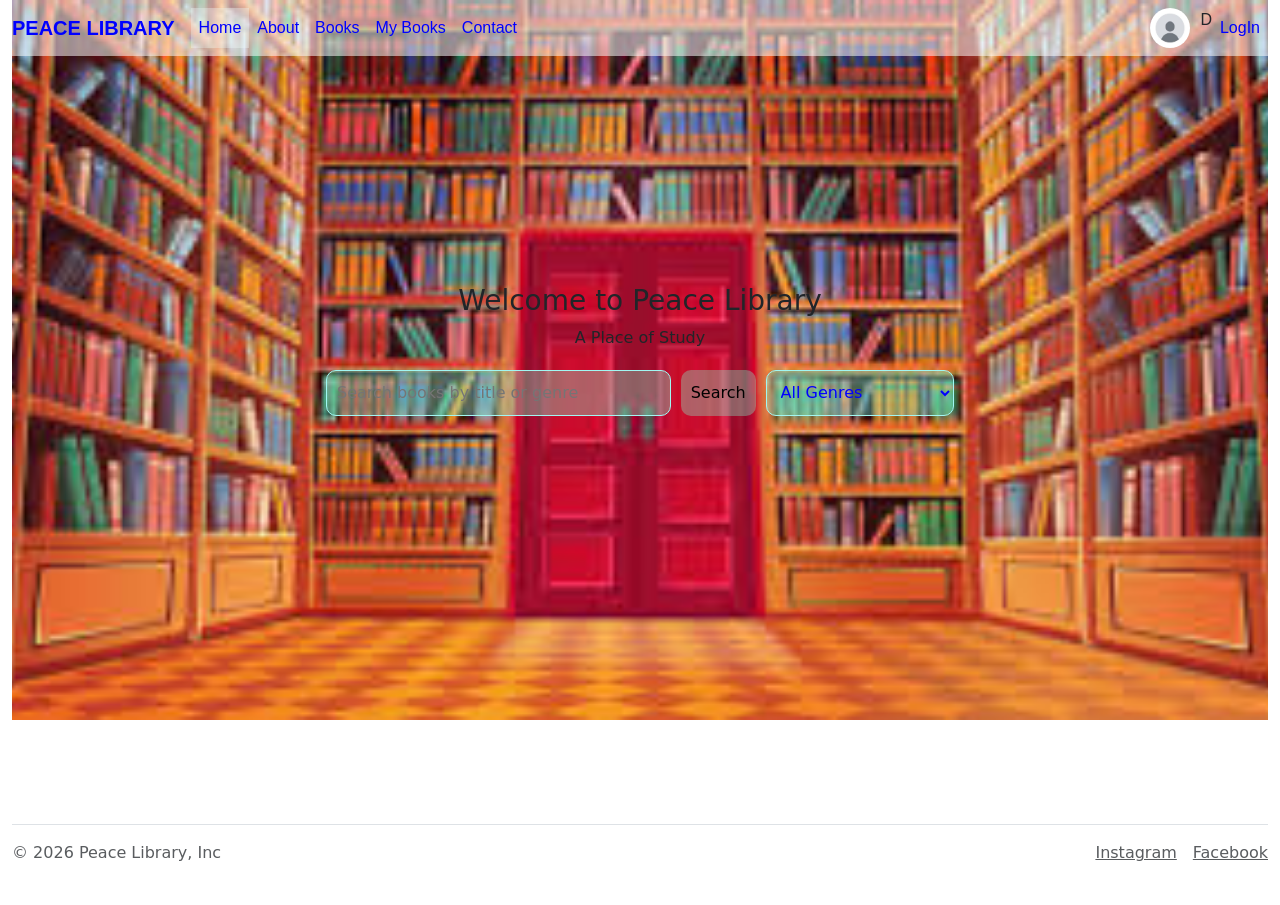
==== index.html @ 914e8076 "completion in progress" ====
<!DOCTYPE html>
<html lang="en">
<head>
  <meta charset="UTF-8">
  <meta name="viewport" content="width=device-width, initial-scale=1.0">
  <title>Peace Library</title>
  <link rel="stylesheet" href="./style.css">
  <link href="https://cdn.jsdelivr.net/npm/bootstrap@5.3.5/dist/css/bootstrap.min.css" rel="stylesheet">
</head>
<body id="body">
  <div class="container-fluid">
    <nav class="navbar navbar-expand-lg navbar-light fixed-top">
      <div class="container-fluid">
        <a class="navbar-brand" href="./index.html">PEACE LIBRARY</a>
        <button class="navbar-toggler" type="button" data-bs-toggle="collapse" data-bs-target="#navbarNav" aria-controls="navbarNav" aria-expanded="false" aria-label="Toggle navigation">
          <span class="navbar-toggler-icon"></span>
        </button>
        <div class="collapse navbar-collapse" id="navbarNav">
          <ul class="navbar-nav me-auto mb-2 mb-lg-0">
            <li class="nav-item">
              <a class="nav-link active" aria-current="page" href="./index.html">Home</a>
            </li>
            <li class="nav-item">
              <a class="nav-link" href="#">About</a>
            </li>
            <li class="nav-item">
              <a class="nav-link" href="#" id="books">Books</a>
            </li>
            <li class="nav-item">
              <a class="nav-link" href="#" id="myBook">My Books</a>
            </li>
            <li class="nav-item">
              <a class="nav-link" href="#">Contact</a>
            </li>
          </ul>
          <ul class="navbar-nav ms-auto">
            <li class="nav-item d-flex align-items-center">
              <img id="info" src="./image.png" alt="User" style="width: 40px; height: 40px; border-radius: 50%; margin-right: 10px;">
              <span id="userInfo"></span>
            </li>
            <li class="nav-item" id="light">
              L
            </li>
            <li class="nav-item" id="dark">
              D
            </li>
            <li class="nav-item">
              <a class="nav-link log" href="./login.html" id="loginLink" style="display: inline-block;">LogIn</a>
            </li>
            <li class="nav-item">
              <button class="btn btn-outline-primary" id="logoutBtn" style="display: none;">Logout</button>
            </li>
          </ul>
        </div>
      </div>
    </nav>
    
    <section class="logSections">
      <h3>Welcome to Peace Library</h3>
      <p>A Place of Study</p>
      <div class="search-bar">
        <input type="text" id="searchInput" placeholder="Search books by title or genre">
        <button id="searchBtn">Search</button>
        <select id="genreFilter">
          <option value="">All Genres</option>
          <option value="Thriller">Thriller</option>
          <option value="Action">Action</option>
          <option value="Comedy">Comedy</option>
          <option value="Fiction">Fiction</option>
          <option value="Non-fiction">Non-fiction</option>
          <option value="Horror">Horror</option>
          <option value="Drama">Drama</option>
          <option value="Novel">Novel</option>
          <option value="Narrative">Narrative</option>
          <option value="Mystery">Mystery</option>
        </select>
      </div>
    </section>
    <div class="container-fluid homes">
      <section class="bookRow" style="display: none;"> 
        <h2>Book Borrowed</h2>
        <div id="bookRow"></div>
      </section>
      <div class="home"></div>
    </div>
    <footer class="d-flex flex-wrap justify-content-between align-items-center py-3 my-4 border-top">
      <div class="col-md-4 d-flex align-items-center">
        <span class="mb-3 mb-md-0 text-body-secondary">© <span id="date"> </span> Peace Library, Inc</span>
      </div>
      <ul class="nav col-md-4 justify-content-end list-unstyled d-flex">
        <li class="ms-3"><a class="text-body-secondary" href="#" aria-label="Instagram">Instagram</a></li>
        <li class="ms-3"><a class="text-body-secondary" href="#" aria-label="Facebook">Facebook</a></li>
      </ul>
    </footer>
  </div>
  <script src="./script.js"></script>
  <script src="https://cdn.jsdelivr.net/npm/bootstrap@5.3.5/dist/js/bootstrap.bundle.min.js"></script>
</body>
</html>
---- style.css ----
/* @import url("https://fonts.googleapis.com/css2?family=Manrope:wght@200..800&family=Red+Hat+Text:ital,wght@0,300..700;1,300..700&family=Roboto:ital,wght@0,100..900;1,100..900&family=Tagesschrift&display=swap"); */

* {
  margin: 0;
  padding: 0;
  box-sizing: border-box;
}

body {
  font-family: "Tagesschrift", sans-serif;
  font-weight: 400;
  font-style: normal;
  color: blue;
  background-color: #f8f9fa;
}

.container-fluid {
  width: 100%;
}
.dark{
  background-color: #000000bd;
  color: #fff !important;
}

a {
  color: blue;
}

li {
  list-style-type: none;
}

/* Nav Bar Styles */
.navbar {
  background-color: #ffffff88;
  font-family: "Tagesschrift", sans-serif;
  padding: 10px 20px;
  z-index: 1000;
}

.navbar-brand {
  font-size: 1.5rem;
  font-weight: 700;
  color: blue !important;
}

.nav-link {
  color: blue !important;
  font-size: 1.2rem;
  transition: background-color 0.3s;
}

.nav-link:hover {
  background-color: aqua !important;
}

.nav-link.active {
  background-color: rgba(241, 253, 249, 0.342);
}

.navbar-toggler {
  border: none;
}

.navbar-toggler-icon {
  background-image: url("data:image/svg+xml,%3csvg xmlns='http://www.w3.org/2000/svg' viewBox='0 0 30 30'%3e%3cpath stroke='rgba(0, 0, 255, 0.55)' stroke-linecap='round' stroke-miterlimit='10' stroke-width='2' d='M4 7h22M4 15h22M4 23h22'/%3e%3c/svg%3e");
}

.btn-outline-primary {
  color: blue;
  border-color: blue;
  background-color: rgba(127, 255, 212, 0.342);
  border-radius: 10px;
  padding: 8px 16px;
  font-size: 1.2rem;
}

.btn-outline-primary:hover {
  background-color: aqua;
  border-color: blue;
}
#dark {
  /* margin: 0 10px; */
  cursor: pointer;
}
#light {
  cursor: pointer;
  display: none;
}

/* Login/Signup Styles */
.container2 {
  background-color: #ffffff65;
  width: 50%;
  padding: 17px;
  border-radius: 10px;
  margin: 10px auto;
  box-shadow: 0 0 1px 2px rgba(0, 0, 0, 0.3);
}

.form-wrapper {
  padding: 20px;
  box-shadow: inset 0 0 13px 0 rgba(0, 0, 0, 0.3);
  width: 90%;
  margin: 10px auto;
  border-radius: 20px;
}

.form-group {
  width: 100%;
  margin-bottom: 10px;
}

.form-group > span,
#loginErrorContainer {
  display: block;
  color: red;
  font-weight: 700;
  font-style: oblique;
  text-align: center;
  margin: 10px 0;
}

input, select {
  width: 100%;
  padding: 10px;
  border-radius: 10px;
  border: 1px solid rgb(161, 247, 242);
  background-color: rgba(127, 255, 212, 0.342);
  font-family: "Tagesschrift", sans-serif;
  color: blue;
}

label {
  margin: 10px 0 5px;
  display: block;
}

.container2 button,
.logs {
  width: 40%;
  padding: 10px;
  border: 0;
  border-radius: 10px;
  background-color: rgba(127, 255, 212, 0.342);
  margin: 10px 0;
  transition: background-color 0.3s;
  cursor: pointer;
  font-size: 1.2rem;
  color: blue;
}

.container2 button:hover,
.logs:hover {
  background-color: aqua;
}

.logs {
  display: inline-block;
  padding: 10px;
  text-align: center;
  text-decoration: none;
}

.logSection,
.logSections {
  background-image: url(./bg.png);
  background-position: center;
  background-size: cover;
  background-repeat: no-repeat;
}

.logSection {
  height: 100vh;
  align-content: center;
}

.logSections {
  height: 80vh;
  justify-items: center;
  align-content: center;
  text-align: center;
}

.home, #bookRow {
  width: 90%;
  margin: 80px auto 0;
  display: grid;
  grid-template-columns: repeat(auto-fit, minmax(250px, 1fr));
  gap: 20px;
}

.shelf {
  display: flex;
  flex-direction: column;
  padding: 10px;
  box-shadow: inset 0 0 6px 0 rgba(0, 0, 0, 0.3);
  border: 2px solid #ccc;
  border-radius: 10px;
  cursor: pointer;
}

.shelf > img {
  display: block;
  height: 240px;
  box-shadow: 0 0 6px 2px rgba(0, 0, 0, 0.3);
  margin: 10px 0;
}

.search-bar {
  margin: 20px auto;
  width: 50%;
  display: flex;
  /* border: 2px solid red; */
  gap: 10px;
}
#genreFilter{
  width: 30%;
}

#searchInput {
  flex: 6;
}

#searchBtn {
  background-color: rgba(127, 255, 212, 0.342);
  border: none;
  padding: 10px;
  border-radius: 10px;
  cursor: pointer;
}

#searchBtn:hover {
  background-color: aqua;
}

/* Admin Styles */
h2 {
  margin-top: 2rem;
  border-bottom: 2px solid #ccc;
  padding-bottom: 0.5rem;
}

#userList .card, #bookList .card {
  margin-bottom: 1rem;
}

.card button {
  margin-top: 0.5rem;
  background-color: #dc3545;
  color: white;
  border: none;
  padding: 6px 12px;
  border-radius: 5px;
  transition: 0.3s ease;
}

.card button:hover {
  background-color: #c82333;
}

.text-danger {
  color: #dc3545 !important;
}

@media screen and (max-width: 768px) {
  .home, #bookRow {
    display: flex;
    flex-direction: column;
  }
  .container2 {
    width: 90%;
  }
  .container2 button,
  .logs {
    width: 50%;
  }
  .search-bar {
    width: 90%;
  }
}
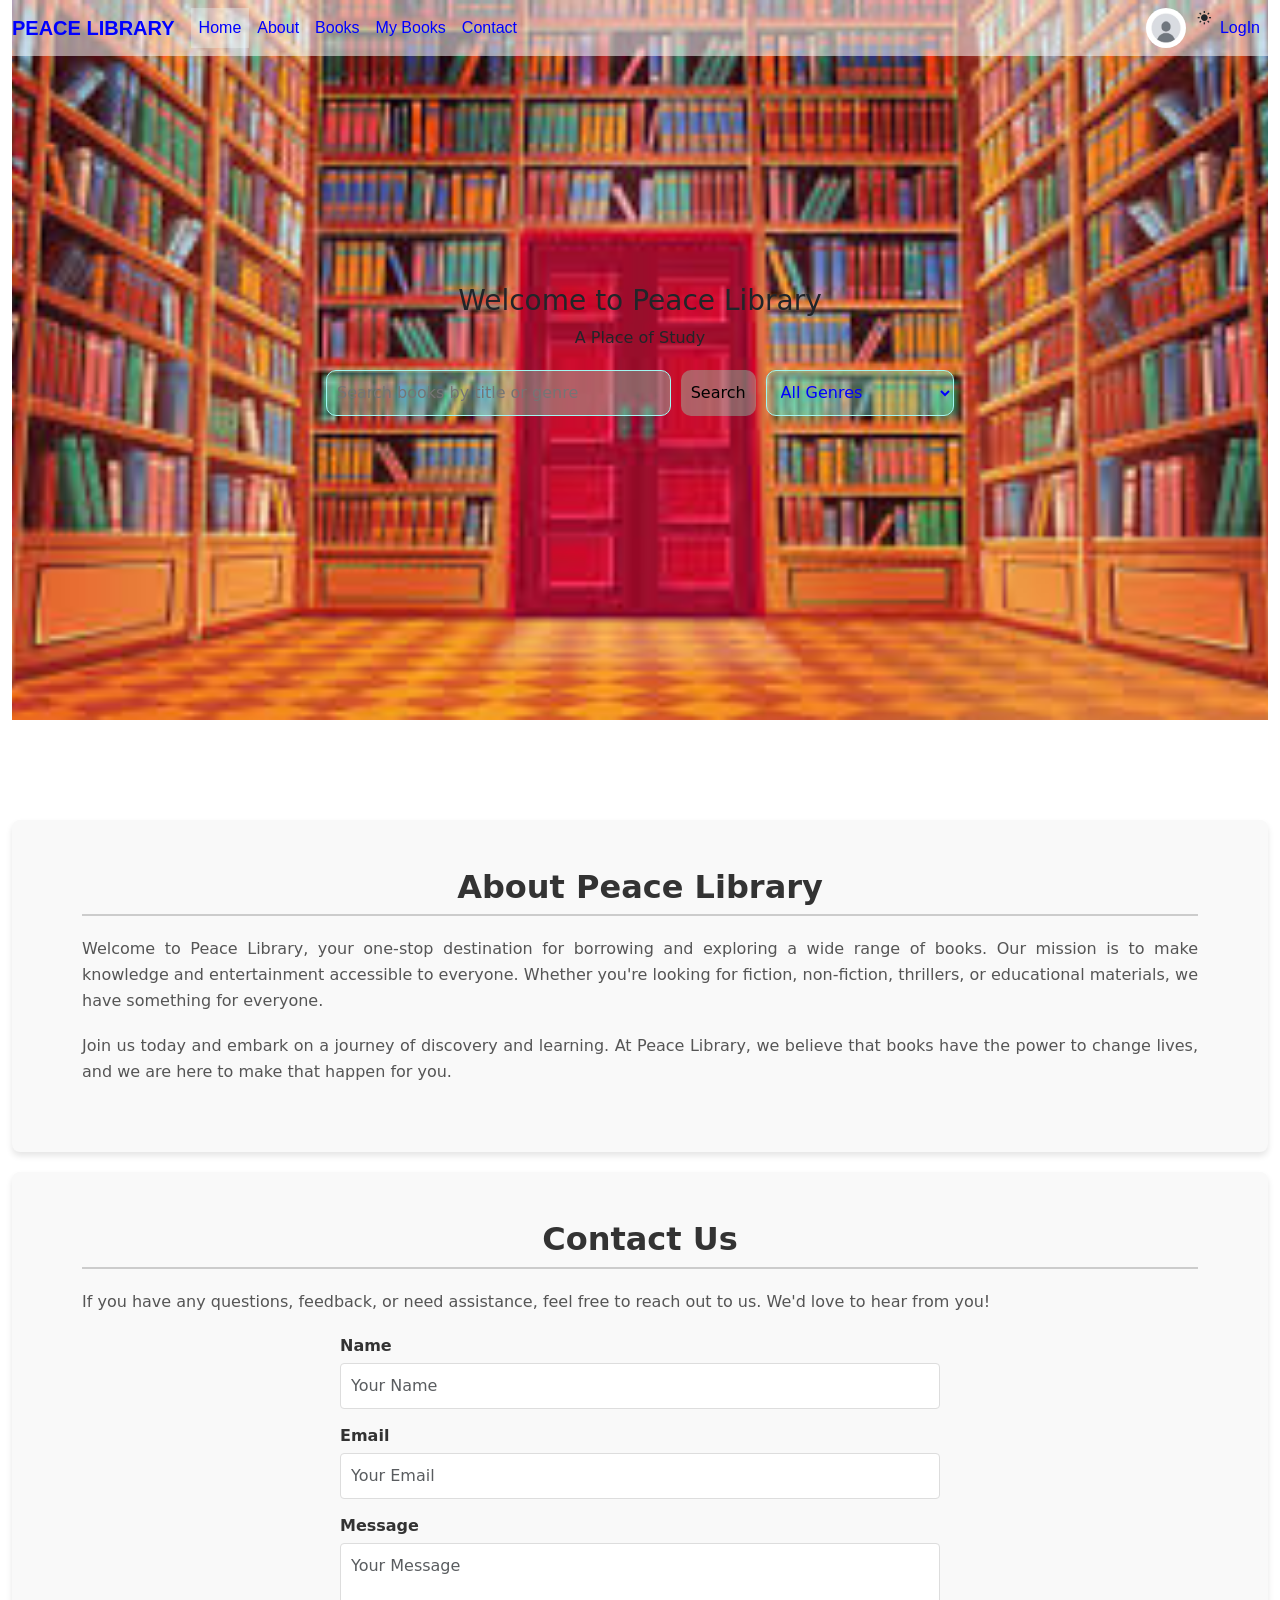
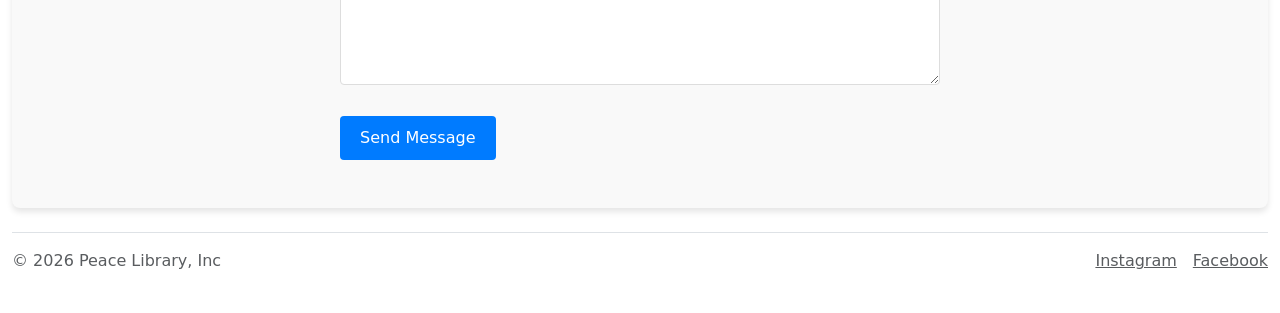
==== commit 030fc9bd: "include boxicon and admin to edit and update" ====
--- a/index.html
+++ b/index.html
@@ -6,6 +6,7 @@
   <title>Peace Library</title>
   <link rel="stylesheet" href="./style.css">
   <link href="https://cdn.jsdelivr.net/npm/bootstrap@5.3.5/dist/css/bootstrap.min.css" rel="stylesheet">
+  <link href='https://unpkg.com/boxicons@2.1.4/css/boxicons.min.css' rel='stylesheet'>
 </head>
 <body id="body">
   <div class="container-fluid">
@@ -21,7 +22,7 @@
               <a class="nav-link active" aria-current="page" href="./index.html">Home</a>
             </li>
             <li class="nav-item">
-              <a class="nav-link" href="#">About</a>
+              <a class="nav-link" href="#about">About</a>
             </li>
             <li class="nav-item">
               <a class="nav-link" href="#" id="books">Books</a>
@@ -30,7 +31,7 @@
               <a class="nav-link" href="#" id="myBook">My Books</a>
             </li>
             <li class="nav-item">
-              <a class="nav-link" href="#">Contact</a>
+              <a class="nav-link" href="#contact">Contact</a>
             </li>
           </ul>
           <ul class="navbar-nav ms-auto">
@@ -39,10 +40,10 @@
               <span id="userInfo"></span>
             </li>
             <li class="nav-item" id="light">
-              L
+              <i class='bx bx-sun'></i>
             </li>
             <li class="nav-item" id="dark">
-              D
+              <i class='bx bxs-sun'></i>
             </li>
             <li class="nav-item">
               <a class="nav-link log" href="./login.html" id="loginLink" style="display: inline-block;">LogIn</a>
@@ -83,6 +84,42 @@
       </section>
       <div class="home"></div>
     </div>
+    <section id="about" class="about-section py-5">
+      <div class="container">
+        <h2>About Peace Library</h2>
+        <p>
+          Welcome to Peace Library, your one-stop destination for borrowing and exploring a wide range of books. 
+          Our mission is to make knowledge and entertainment accessible to everyone. Whether you're looking for 
+          fiction, non-fiction, thrillers, or educational materials, we have something for everyone.
+        </p>
+        <p>
+          Join us today and embark on a journey of discovery and learning. At Peace Library, we believe that 
+          books have the power to change lives, and we are here to make that happen for you.
+        </p>
+      </div>
+    </section>
+    
+    <section id="contact" class="contact-section py-5">
+      <div class="container">
+        <h2>Contact Us</h2>
+        <p>If you have any questions, feedback, or need assistance, feel free to reach out to us. We'd love to hear from you!</p>
+        <form id="contactForm">
+          <div class="form-group">
+            <label for="contactName">Name</label>
+            <input type="text" id="contactName" name="contactName" class="form-control" placeholder="Your Name" required>
+          </div>
+          <div class="form-group">
+            <label for="contactEmail">Email</label>
+            <input type="email" id="contactEmail" name="contactEmail" class="form-control" placeholder="Your Email" required>
+          </div>
+          <div class="form-group">
+            <label for="contactMessage">Message</label>
+            <textarea id="contactMessage" name="contactMessage" class="form-control" rows="5" placeholder="Your Message" required></textarea>
+          </div>
+          <button type="submit" class="btn btn-primary mt-3">Send Message</button>
+        </form>
+      </div>
+    </section>
     <footer class="d-flex flex-wrap justify-content-between align-items-center py-3 my-4 border-top">
       <div class="col-md-4 d-flex align-items-center">
         <span class="mb-3 mb-md-0 text-body-secondary">© <span id="date"> </span> Peace Library, Inc</span>
--- a/style.css
+++ b/style.css
@@ -262,8 +262,92 @@
 .text-danger {
   color: #dc3545 !important;
 }
-
-@media screen and (max-width: 768px) {
+/* General Section Styling */
+.about-section, .contact-section {
+  background-color: #f9f9f9;
+  padding: 50px 20px;
+  margin: 20px 0;
+  border-radius: 8px;
+  box-shadow: 0 4px 6px rgba(0, 0, 0, 0.1);
+}
+
+.about-section h2, .contact-section h2 {
+  font-size: 2rem;
+  font-weight: bold;
+  color: #333;
+  margin-bottom: 20px;
+  text-align: center;
+}
+
+.about-section p, .contact-section p {
+  font-size: 1rem;
+  line-height: 1.6;
+  color: #555;
+  text-align: justify;
+  margin-bottom: 20px;
+}
+
+/* Contact Form Styling */
+.contact-section form {
+  max-width: 600px;
+  margin: 0 auto;
+}
+
+.contact-section .form-group {
+  margin-bottom: 15px;
+}
+
+.contact-section label {
+  font-weight: bold;
+  color: #333;
+  display: block;
+  margin-bottom: 5px;
+}
+
+.contact-section input, .contact-section textarea {
+  width: 100%;
+  padding: 10px;
+  border: 1px solid #ddd;
+  border-radius: 4px;
+  font-size: 1rem;
+  color: #333;
+}
+
+.contact-section input:focus, .contact-section textarea:focus {
+  border-color: #007bff;
+  outline: none;
+  box-shadow: 0 0 5px rgba(0, 123, 255, 0.5);
+}
+
+.contact-section button {
+  background-color: #007bff;
+  color: #fff;
+  border: none;
+  padding: 10px 20px;
+  font-size: 1rem;
+  border-radius: 4px;
+  cursor: pointer;
+  transition: background-color 0.3s ease;
+}
+
+.contact-section button:hover {
+  background-color: #0056b3;
+}
+
+/* Responsive Design */
+@media (max-width: 768px) {
+  .about-section, .contact-section {
+    padding: 30px 15px;
+  }
+
+  .about-section h2, .contact-section h2 {
+    font-size: 1.5rem;
+  }
+
+  .contact-section form {
+    width: 100%;
+  }
+
   .home, #bookRow {
     display: flex;
     flex-direction: column;
